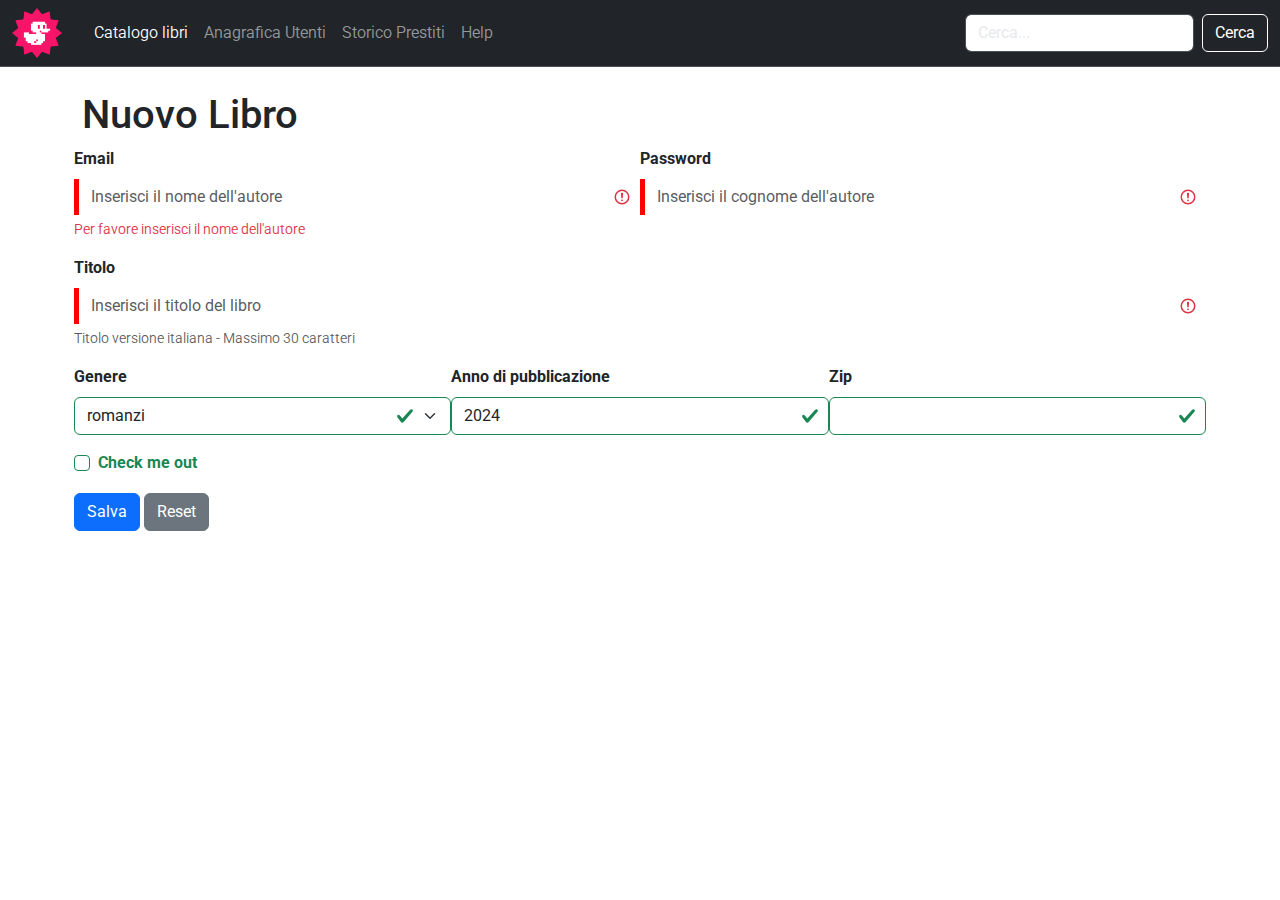
==== pages/addbook.html @ 8d463b25 "add page "addbook" with form" ====
<!DOCTYPE html>
<html lang="en">

<head>
    <meta charset="UTF-8">
    <meta name="viewport" content="width=device-width, initial-scale=1.0">
    <link rel="stylesheet" href="https://cdnjs.cloudflare.com/ajax/libs/font-awesome/6.6.0/css/all.min.css"
        integrity="sha512-Kc323vGBEqzTmouAECnVceyQqyqdsSiqLQISBL29aUW4U/M7pSPA/gEUZQqv1cwx4OnYxTxve5UMg5GT6L4JJg=="
        crossorigin="anonymous" referrerpolicy="no-referrer" />
    <link rel="preconnect" href="https://fonts.googleapis.com">
    <link rel="preconnect" href="https://fonts.gstatic.com" crossorigin>
    <link
        href="https://fonts.googleapis.com/css2?family=Roboto:ital,wght@0,100;0,300;0,400;0,500;0,700;0,900;1,100;1,300;1,400;1,500;1,700;1,900&display=swap"
        rel="stylesheet">
    <link href="https://cdn.jsdelivr.net/npm/bootstrap@5.3.3/dist/css/bootstrap.min.css" rel="stylesheet"
        integrity="sha384-QWTKZyjpPEjISv5WaRU9OFeRpok6YctnYmDr5pNlyT2bRjXh0JMhjY6hW+ALEwIH" crossorigin="anonymous">
    <link rel="stylesheet" href="../css/style.css">

    <title>Aggiungi libro</title>
</head>

<body>

    <!-- navbar -->

    <nav class="navbar navbar-expand-lg bg-dark border-bottom border-body mb-4" data-bs-theme="dark">
        <div class="container-fluid">
            <img class="me-2" src="../img/duck.png" alt="">
            <a class="navbar-brand" href="#"></a>
            <button class="navbar-toggler" type="button" data-bs-toggle="collapse"
                data-bs-target="#navbarSupportedContent" aria-controls="navbarSupportedContent" aria-expanded="false"
                aria-label="Toggle navigation">
                <span class="navbar-toggler-icon"></span>
            </button>
            <div class="collapse navbar-collapse" id="navbarSupportedContent">
                <ul class="navbar-nav me-auto mb-2 mb-lg-0">
                    <li class="nav-item">
                        <a class="nav-link active" aria-current="page" href="../index.html">Catalogo libri</a>
                    </li>
                    <li class="nav-item">
                        <a class="nav-link" href="#">Anagrafica Utenti</a>
                    </li>
                    <li class="nav-item">
                        <a class="nav-link" href="#">Storico Prestiti</a>
                    </li>
                    <li class="nav-item">
                        <a class="nav-link" href="#">Help</a>
                    </li>
                    <li>
                        <ul class="dropdown-menu">
                            <li><a class="dropdown-item" href="#"></a></li>
                            <li><a class="dropdown-item" href="#"></a></li>
                            <li>
                                <hr class="dropdown-divider">
                            </li>
                            <li><a class="dropdown-item" href="#"></a></li>
                        </ul>
                    </li>

                    <li class="nav-item">
                        <a class="nav-link disabled" aria-disabled="true"></a>
                    </li>
                </ul>
                <form class="d-flex" role="text">
                    <input class="form-control me-2 bg-white text-bg-secondary" type="Search" placeholder="Cerca..."
                        aria-label="Cerca">
                    <button class="btn btn btn-dark border border-white" type="submit">Cerca</button>
                </form>
            </div>
        </div>
    </nav>



    <div class="container-lg" id="newBook">

        <h1>Nuovo Libro</h1>

        <form class="was-validated row g-3" novalidate>
            <div class="col-6">
                <label for="name" class="form-label ">Email</label>
                <input type="text" class="form-control" id="name" name="name" required
                    placeholder="Inserisci il nome dell'autore">
                <div class="invalid-feedback">Per favore inserisci il nome dell'autore</div>
            </div>
            <div class="col-6">
                <label for="surname" class="form-label">Password</label>
                <input type="password" class="form-control" id="surname" name="surname" required
                    placeholder="Inserisci il cognome dell'autore">
            </div>
            <div class="col-12">
                <label for="title" class="form-label">Titolo</label>
                <input type="text" class="form-control" id="title" name="title"
                    placeholder="Inserisci il titolo del libro" required>
                <div class="form-text"> Titolo versione italiana - Massimo 30 caratteri</div>
            </div>

            <div class="col-12 col-lg-4">
                <label for="genere" class="form-label">Genere</label>
                <select type="text" class="form-select" id="genere" name="genere" aria-label="Default select example">
                    <option selected value="romanzi">romanzi</option>
                    <option value="romanzi">saggistica</option>
                    <option value="romanzi">horror</option>
                    <option value="romanzi">fantasy</option>
                    <option value="romanzi">narrativa</option>
                </select>
            </div>
            <div class="col-12 col-lg-4">
                <label for="year" class="form-label">Anno di pubblicazione</label>
                <input class="form-control" type="number" name="year" value="2024" id="year" name="year" min="1000"
                    max="3000">
            </div>
            <div class="col-12 col-lg-4">
                <label for="inputZip" class="form-label">Zip</label>
                <input type="text" class="form-control" id="inputZip" name="inputzip">
            </div>
            <div class="col-12">
                <div class="form-check">
                    <input class="form-check-input" type="checkbox" id="gridCheck" name="gridcheck">
                    <label class="form-check-label" for="gridCheck">
                        Check me out
                    </label>
                </div>
            </div>
            <div class="col-12">
                <button type="submit" class="btn btn-primary">Salva</button>
                <button type="reset" class="btn btn-secondary">Reset</button>
            </div>
        </form>




    </div>

    <script src="https://cdn.jsdelivr.net/npm/bootstrap@5.3.3/dist/js/bootstrap.bundle.min.js"
        integrity="sha384-YvpcrYf0tY3lHB60NNkmXc5s9fDVZLESaAA55NDzOxhy9GkcIdslK1eN7N6jIeHz"
        crossorigin="anonymous"></script>
</body>



</body>

</html>
---- css/style.css ----
body {

    font-family: "Roboto", sans-serif;
    font-weight: 350;
    font-style: normal;
}

img {

    width: 50px;

}

.row>* {

    padding-left: 0;
    padding-right: 0;
}

#newBook label {

    font-weight: bold;
}

.form-control.is-invalid,
.was-validated .form-control:invalid {

    border: 0;
    border-left: 5px solid red;
    border-radius: 0;
}
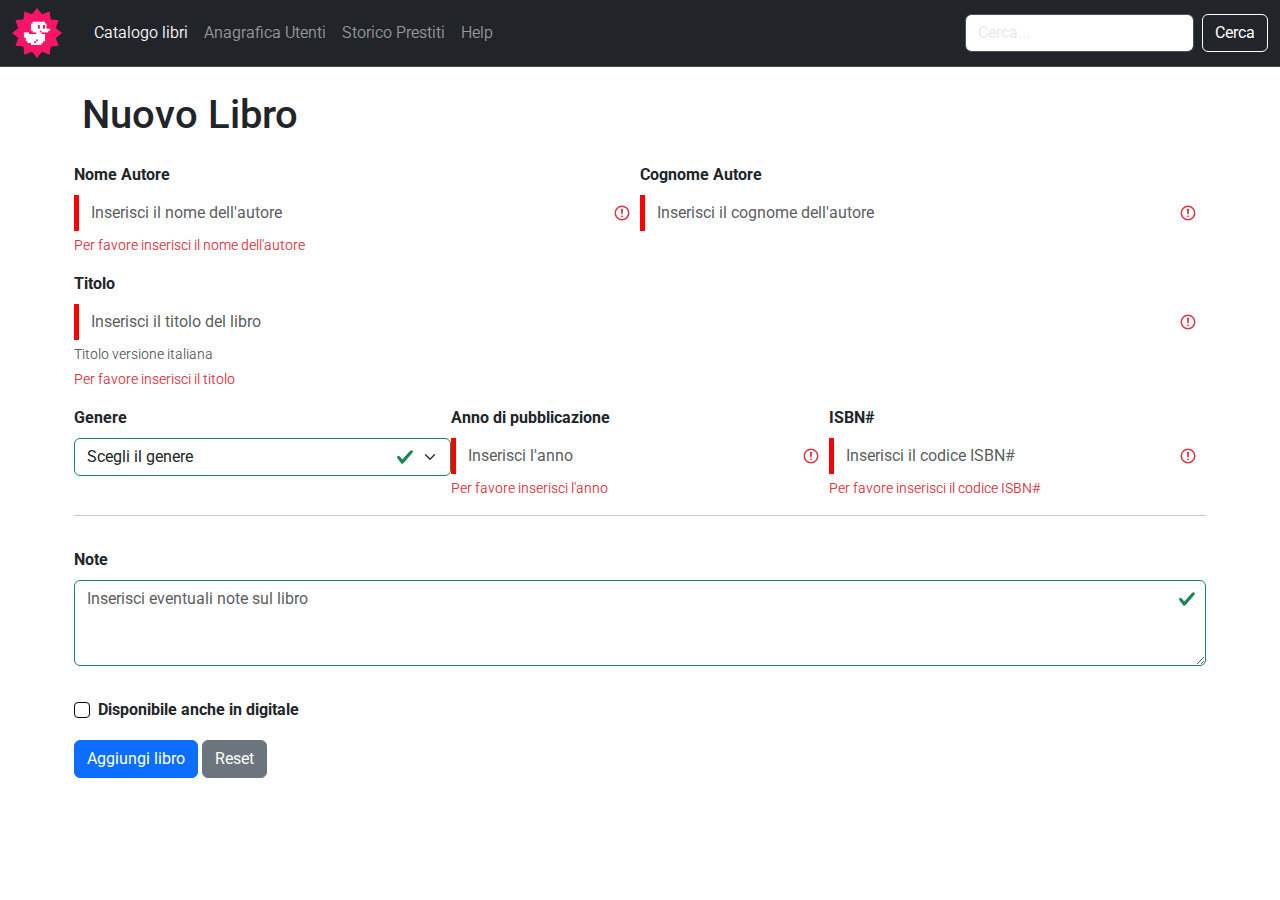
==== commit 869f50ab: "add content on form" ====
--- a/pages/addbook.html
+++ b/pages/addbook.html
@@ -74,61 +74,79 @@
 
     <div class="container-lg" id="newBook">
 
-        <h1>Nuovo Libro</h1>
+        <h1 class="my-4">Nuovo Libro</h1>
 
         <form class="was-validated row g-3" novalidate>
+
+            <div class="row"></div>
             <div class="col-6">
-                <label for="name" class="form-label ">Email</label>
-                <input type="text" class="form-control" id="name" name="name" required
-                    placeholder="Inserisci il nome dell'autore">
+                <label for="name" class="form-label ">Nome Autore</label>
+                <input type="text" class="form-control" id="name" name="name"
+                    placeholder="Inserisci il nome dell'autore" required>
                 <div class="invalid-feedback">Per favore inserisci il nome dell'autore</div>
             </div>
             <div class="col-6">
-                <label for="surname" class="form-label">Password</label>
-                <input type="password" class="form-control" id="surname" name="surname" required
-                    placeholder="Inserisci il cognome dell'autore">
+                <label for="surname" class="form-label">Cognome Autore</label>
+                <input type="text" class="form-control" id="surname" name="surname"
+                    placeholder="Inserisci il cognome dell'autore" required>
             </div>
             <div class="col-12">
                 <label for="title" class="form-label">Titolo</label>
                 <input type="text" class="form-control" id="title" name="title"
                     placeholder="Inserisci il titolo del libro" required>
-                <div class="form-text"> Titolo versione italiana - Massimo 30 caratteri</div>
+                <div class="form-text"> Titolo versione italiana </div>
+                <div class="invalid-feedback">Per favore inserisci il titolo</div>
             </div>
 
             <div class="col-12 col-lg-4">
-                <label for="genere" class="form-label">Genere</label>
-                <select type="text" class="form-select" id="genere" name="genere" aria-label="Default select example">
-                    <option selected value="romanzi">romanzi</option>
-                    <option value="romanzi">saggistica</option>
-                    <option value="romanzi">horror</option>
-                    <option value="romanzi">fantasy</option>
-                    <option value="romanzi">narrativa</option>
+                <label for="type" class="form-label">Genere</label>
+                <select type="text" class="form-select" id="type" name="type" aria-label="Default select example"
+                    required>
+                    <option selected value="Seleziona il genere">Scegli il genere</option>
+                    <option value="romanzi">romanzi</option>
+                    <option value="saggistica">saggistica</option>
+                    <option value="horror">horror</option>
+                    <option value="fantasy">fantasy</option>
+                    <option value="narrativa">narrativa</option>
+                    <div class="invalid-feedback">Per favore scegli il genere</div>
                 </select>
             </div>
             <div class="col-12 col-lg-4">
                 <label for="year" class="form-label">Anno di pubblicazione</label>
-                <input class="form-control" type="number" name="year" value="2024" id="year" name="year" min="1000"
-                    max="3000">
+                <input class="form-control" type="text" id="year" name="year" placeholder="Inserisci l'anno" required>
+                <div class="invalid-feedback">Per favore inserisci l'anno</div>
             </div>
             <div class="col-12 col-lg-4">
-                <label for="inputZip" class="form-label">Zip</label>
-                <input type="text" class="form-control" id="inputZip" name="inputzip">
+                <label for="ISBN#" class="form-label">ISBN#</label>
+                <input type="text" class="form-control" id="ISBN#" name="ISBN#" placeholder="Inserisci il codice ISBN#"
+                    required>
+                <div class="invalid-feedback">Per favore inserisci il codice ISBN#</div>
             </div>
+            <hr>
+
+
+            <div class="mb-3">
+                <label for="anyNotes" class="form-label">Note</label>
+                <textarea class="form-control" id="anyNotes" name="anyNotes" rows="3"
+                    placeholder="Inserisci eventuali note sul libro"></textarea>
+            </div>
+
             <div class="col-12">
+
                 <div class="form-check">
-                    <input class="form-check-input" type="checkbox" id="gridCheck" name="gridcheck">
+                    <input class="form-check-input" type="checkbox" id="gridCheck" name="gridCheck">
                     <label class="form-check-label" for="gridCheck">
-                        Check me out
+                        Disponibile anche in digitale
                     </label>
                 </div>
             </div>
             <div class="col-12">
-                <button type="submit" class="btn btn-primary">Salva</button>
+                <button type="submit" class="btn btn-primary">Aggiungi libro</button>
                 <button type="reset" class="btn btn-secondary">Reset</button>
             </div>
-        </form>
 
 
+        </form>
 
 
     </div>
--- a/css/style.css
+++ b/css/style.css
@@ -28,4 +28,15 @@
     border: 0;
     border-left: 5px solid red;
     border-radius: 0;
+}
+
+.was-validated .form-check-input:valid {
+
+    border-color: inherit;
+
+}
+
+.was-validated .form-check-input:valid~.form-check-label {
+    color: inherit;
+    font-weight: 100;
 }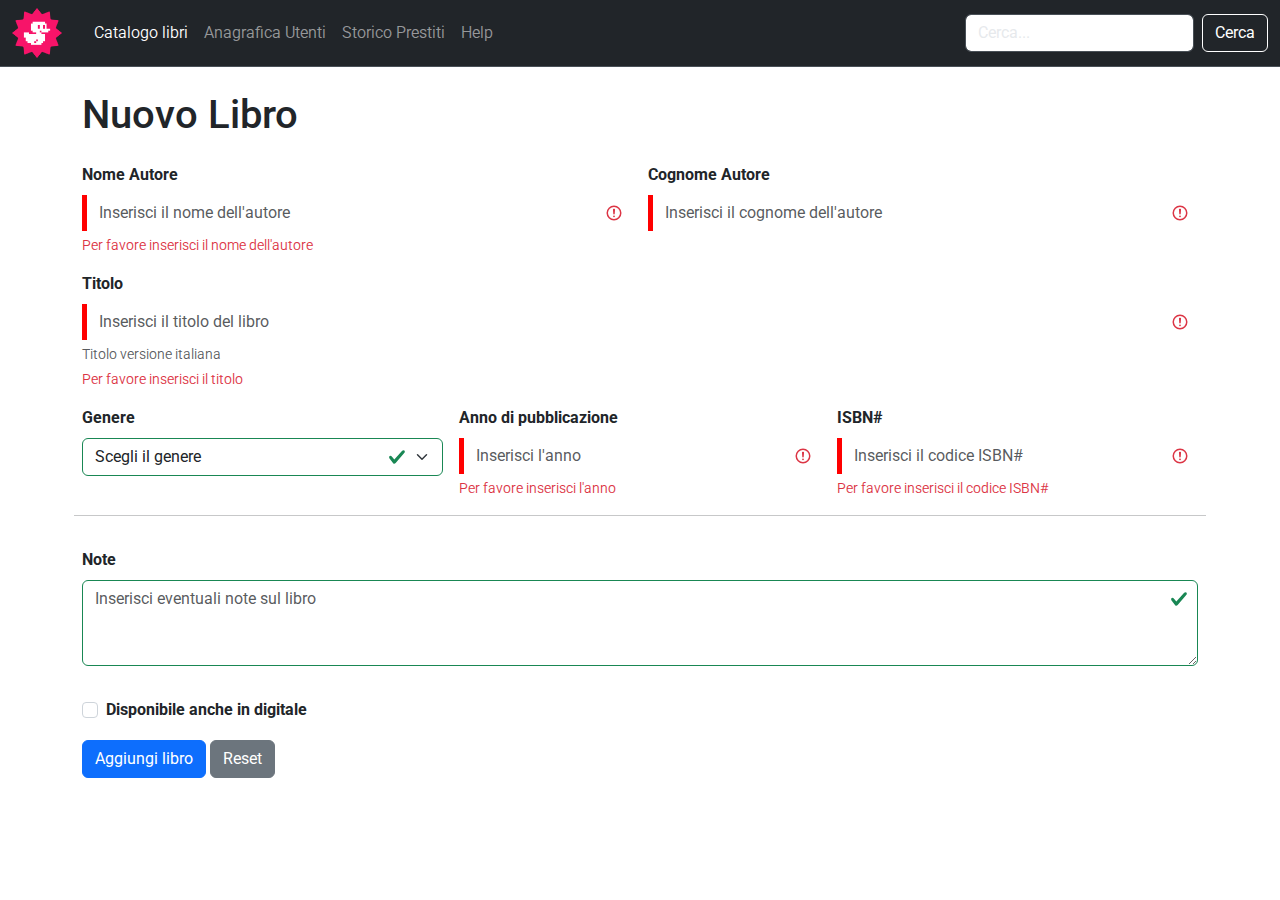
==== commit dabf258e: "removed customized padding and change checkbox border color" ====
--- a/pages/addbook.html
+++ b/pages/addbook.html
@@ -78,7 +78,7 @@
 
         <form class="was-validated row g-3" novalidate>
 
-            <div class="row"></div>
+
             <div class="col-6">
                 <label for="name" class="form-label ">Nome Autore</label>
                 <input type="text" class="form-control" id="name" name="name"
@@ -133,9 +133,9 @@
 
             <div class="col-12">
 
-                <div class="form-check">
-                    <input class="form-check-input" type="checkbox" id="gridCheck" name="gridCheck">
-                    <label class="form-check-label" for="gridCheck">
+                <div class="form-check area-text">
+                    <input class="form-check-input " type="checkbox" id="gridCheck" name="gridCheck">
+                    <label class=" digital form-check-label " for="gridCheck">
                         Disponibile anche in digitale
                     </label>
                 </div>
--- a/css/style.css
+++ b/css/style.css
@@ -11,11 +11,7 @@
 
 }
 
-.row>* {
 
-    padding-left: 0;
-    padding-right: 0;
-}
 
 #newBook label {
 
@@ -32,11 +28,16 @@
 
 .was-validated .form-check-input:valid {
 
-    border-color: inherit;
-
+    border-color: var(--bs-gray-400);
 }
 
 .was-validated .form-check-input:valid~.form-check-label {
     color: inherit;
+
+}
+
+div.area-text>label {
+
     font-weight: 100;
+
 }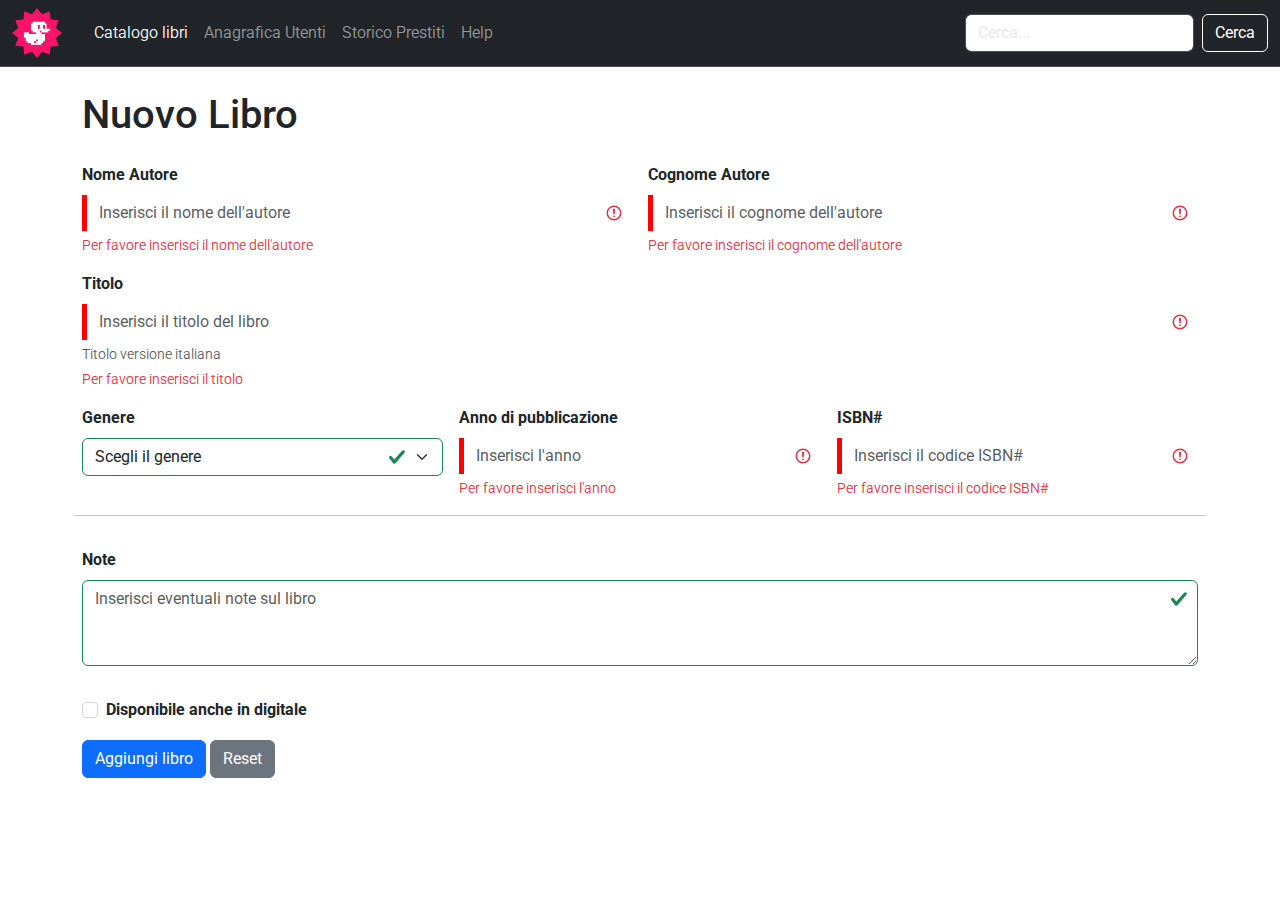
==== commit 17e0639a: "other minor adjustment" ====
--- a/pages/addbook.html
+++ b/pages/addbook.html
@@ -89,6 +89,7 @@
                 <label for="surname" class="form-label">Cognome Autore</label>
                 <input type="text" class="form-control" id="surname" name="surname"
                     placeholder="Inserisci il cognome dell'autore" required>
+                <div class="invalid-feedback">Per favore inserisci il cognome dell'autore</div>
             </div>
             <div class="col-12">
                 <label for="title" class="form-label">Titolo</label>
@@ -140,7 +141,7 @@
                     </label>
                 </div>
             </div>
-            <div class="col-12">
+            <div class="col-12 mb-3">
                 <button type="submit" class="btn btn-primary">Aggiungi libro</button>
                 <button type="reset" class="btn btn-secondary">Reset</button>
             </div>
